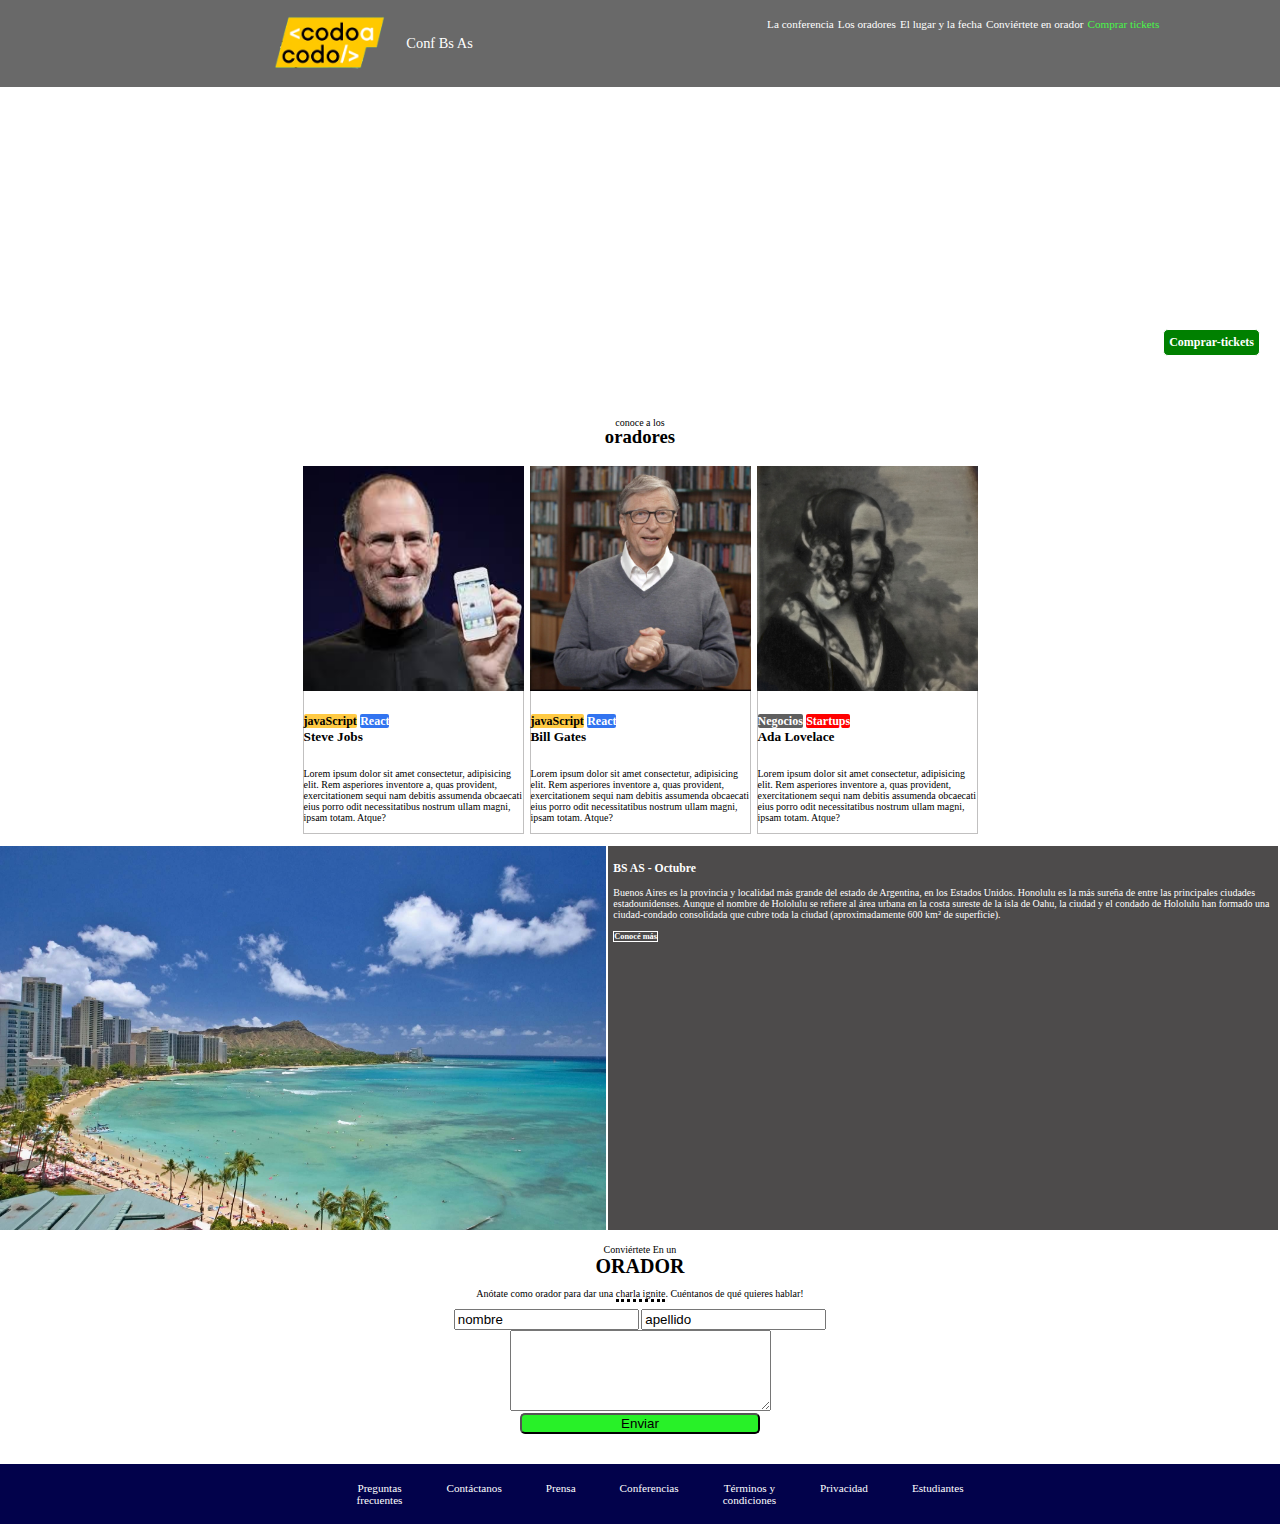
==== index.html @ 4e247d1a "subiendo web con pagina ticket adicional y funcion de js no funcional" ====
<!DOCTYPE html>
<html lang="es">
<head>
    <meta charset="UTF-8">
    <meta name="viewport" content="width=device-width, initial-scale=1.0">
    <meta http-equiv="X-UA-Compatible" content="ie=edge">
    <title>trabajo practico 1</title>
    <link rel="stylesheet" href="/css/style.css" >
</head>

<body class="grid-container">
    <div class="item0">   
    <img id="codo" src="/img/codoacodo.png" alt="imagen codo a codo"> 
    <p id="pcodo">Conf Bs As</p>
    </div>
       <nav class="item1">
        <ul>
            <li> <a href="">La conferencia</a> </li>
            <li><a href="">Los oradores</a> </li>
            <li><a href="">El lugar y la fecha</a> </li>
            <li><a href="">Conviértete en orador</a> </li>
            <li ><a id="comprar-ticket" href="/tickets.html">Comprar tickets</a> </li>
        </ul>
    </nav>

    <div class="item2">
   
            <div id="ditem2">
                    <div id="texto-item2">
        <h5 > Conf Bs As </h5>
        <p>Bs As llega por primera vez a Argentina. Un evento para compartir con esta comunidad el conosimiento y experiencia de los expertos que están creando el futuro de internet. Ven a conocer a miermbros del evento, a otros estudiantes de Codo a Codo y los oradores del primer nivel que tenemos para ti. Te esperamos!</p>
        <div id="boton-item2">
        <h6><a href="">Quero ser orador</a></h6>    <h6 id="comprar-item2"><a href="" >Comprar-tickets</a></h6>
    </div>
    </div>

 

    </div>

   </div>
 
    <div class="item3">
        <p id="conoce"> conoce a los</p >
    <h3>oradores</h3>
        </div>

    <div class="item31">
    <div><img id="steve" src="/img/steve.jpg" alt="foto steve jobs"></div>
    <div><img  id="bill" src="/img/bill.jpg" alt="foto bill gates"></div>
    <div> <img id="ada" src="/img/ada.jpeg" alt="foto ada lovelace"> </div>
   

   




</div>

<div class="item32">

<div class="fotos-texto">
<h5 > <span class="java-bill">javaScript</span>  <span class="react-bill">React</span> 
<br>
<span class="name-bill">Steve Jobs</span>
</h5>

<p class="lorem">Lorem ipsum dolor sit amet consectetur, adipisicing elit. Rem asperiores inventore a, quas provident, exercitationem sequi nam debitis assumenda obcaecati eius porro odit necessitatibus nostrum ullam magni, ipsam totam. Atque?</p>

</div>

<div class="fotos-texto">
        <h5 > <span class="java-bill">javaScript</span>  <span class="react-bill">React</span> 
        <br>
        <span class="name-bill">Bill Gates</span>
        </h5>
        
        <p class="lorem">Lorem ipsum dolor sit amet consectetur, adipisicing elit. Rem asperiores inventore a, quas provident, exercitationem sequi nam debitis assumenda obcaecati eius porro odit necessitatibus nostrum ullam magni, ipsam totam. Atque?</p>
        
        </div>

        <div class="fotos-texto">
                <h5 > <span class="Negocios">Negocios</span>  <span class="Startups">Startups</span> 
                <br>
                <span class="name-bill">Ada Lovelace</span>
                </h5>
                
                <p class="lorem">Lorem ipsum dolor sit amet consectetur, adipisicing elit. Rem asperiores inventore a, quas provident, exercitationem sequi nam debitis assumenda obcaecati eius porro odit necessitatibus nostrum ullam magni, ipsam totam. Atque?</p>
                
                </div>
</div>

    <div class="item4">
        <img class="item41" src="/img/honolulu.jpg" alt="foto paisaje de la playa">
    </div>
    <div class="item5">

<h3>BS AS - Octubre</h3>
<div id="p5">
<p>Buenos Aires es la provincia y localidad más grande del estado de Argentina, en los Estados Unidos. Honolulu es la más sureña de entre las principales ciudades estadounidenses. Aunque el nombre de Hololulu 
    se refiere al área urbana en la costa sureste de la isla de Oahu, la ciudad y el condado de Hololulu han formado una ciudad-condado consolidada que cubre toda la ciudad (aproximadamente 600 km² de superficie).
</p>
</div>
<div id="conoce-mas"><h5><a href="">Conocé más</a></h5></div>

    </div>
    <div class="item6">
        <div id="formulario">
<p>Conviértete En un <br>
      <b>ORADOR</b></p>
<p>Anótate como orador para dar una <span>charla ignite</span>. Cuéntanos de qué quieres hablar!</p>
<div id="formulario-campos"> 
    <form action="mailto: direccion@correo.com">
<input type="text" name="nombre" value="nombre">
<input type="text" name="apellido" value="apellido">
<textarea name="comentario" value="Sobre qué quieres hablar?" cols="30" rows="5" ></textarea>
<br>
<input id="button-form" type="submit" value="Enviar">
</form>
<!-- <button >Enviar</button> -->
</div >

    </div>
    </div>
    <div class="item7">
<nav id="footer">
            <ul>
                    <li><a>Preguntas <br> frecuentes</a></li>
                    <li><a>Contáctanos</a></li>
                    <li><a>Prensa</a></li>
                    <li><a>Conferencias</a></li>
                    <li><a>Términos y <br> condiciones</a></li>
                    <li><a>Privacidad</a></li>
                    <li><a>Estudiantes</a></li>
                </ul>
            </nav>
    </div>
    
    

</body>


</html>
---- css/style.css ----
body{
    margin: 0;
   
}

a{
    text-decoration: none;
    color: white;
}


.item0{grid-area: header;}
.item1{grid-area: nav;}
.item2{grid-area: article;}
.item3{grid-area: fotos;}
.item31{grid-area: fotos1;}
.item32{grid-area: fotos2;}
.item4{grid-area: foto-izq;}
.item5{grid-area: foto-der;}
.item6{grid-area: formulario;}
.item7{grid-area: footer;}

.grid-container{
    display: grid;
    grid-template-areas: 
    'header nav '
    'article article '
    'fotos fotos'
    'fotos1 fotos1'
    'fotos2 fotos2'
    'foto-izq foto-der '
    'formulario formulario '
    'footer footer ';

  
}

.grid-container > div{
    text-align: center;
  
}

.item0{
    display: flex;
    align-items: center;
    background-color: dimgray;
    justify-content: center;
    color: white;
  

}



#codo{
   max-width: 25%;
   display: inline;
margin-left: 20%;

}

#pcodo{
    font-size: 90%;
    display: inline;
    text-align: center;

 
}

nav{
    text-align: center;
    background-color: dimgray;
    color: white;
   
  
}

#comprar-ticket{
color: rgb(72, 247, 72);
}
nav ul{
    list-style: none;
    display: inline-block;
}


nav ul li {
float: left;
/* font-size: 70%; */
font-size: 70%;
padding: 2px;
} 
li a {
    display: block;
    color: white;
    text-align: center;
    /* padding: 14px 16px; */
    text-decoration: none;
    /* font-size: 14px; */
  }
  
  li a:hover {
    background-color: grey;
   
  }
.item2{
   background-image: -moz-linear-gradient(rgba(0,0,0,0.5), rgba(0,0,0,0.5)), url(/img/ba1.jpg);
  background-size: cover;
  height: 300px;
  padding-bottom: 20px;
  color: white;
  font-size: 10px;
  
}
#ditem2{
  display: flex;
  justify-content: flex-end;
  text-align: right;

 
}

.item2 h5{
font-size: 11px;
}

 #texto-item2{
     padding-top: 100px;
     padding-right: 20px;
    height: 30px;
    width: 280px;
   
 }
 #boton-item2{
display: flex;
justify-content: right;
 }
.item2 h6{
    border: solid 1px;
    border-radius: 5px;
    margin-left: 10px;
    padding: 5px;
    font-size: 12px;
}
#comprar-item2{
    background: green;
}

.item3{
    display: flex;
    justify-content: center;

border-bottom: o;

}

#conoce{
    font-size: 10px;
 position: absolute;


}



.item31{
    display: flex;
    justify-content: center;
/* background-color: black; */
    
}

#steve{
    max-width:221px;
    height: 100%;
    /* margin: 0px 0px 0px opx; */
    width: 100%;
}

#bill{
    max-width:221px;
    /* margin: 0px 5px  0px 5px ; */
    margin: 0px 1px 0px 6px;
background-size: 100%;
height: 100%;
width: 100%;
  
}

#ada{
    max-width:221px;
  margin-left: 5px;
  height: 100%;
  width: 100%;
}

.item32{
    display: flex;
  justify-content: center;




}

 .fotos-texto{
    width:219px;
    /* width:221px; */
    display: inline-block;
    text-align: left ;
    border-left: solid 1px  rgba(177, 176, 176, 0.8);
    border-right: solid 1px  rgba(177, 176, 176, 0.8);
    border-bottom: solid 1px  rgba(177, 176, 176, 0.8);
    margin: 0px 3px ;
}


.java-bill{
    font-size: 12px;
    background-color: rgb(255, 202, 68);
    border-radius: 2px;
    
   
}

.react-bill{
    font-size: 12px;
    color: white;
    background-color: rgb(50, 116, 240);
    border-radius: 2px;
   
}

.lorem{
    font-size: 10px;
   
}

.Startups{
    font-size: 12px;
    color: white;
    background-color: red;
    border-radius: 2px;
}

.Negocios{
    font-size: 12px;
    color: white;
    background-color: rgb(95, 95, 95);
    border-radius: 2px;
}

.item4{ margin: 2px 0 0 0;}
.item41{
    max-width: 100%;
    margin-top: 10px;

}

.item5{
    background-color: rgb(77, 75, 75);
    margin: 2px ;
margin-bottom: 4px;
display: inline;
text-align: left;
}

.item5  {
font-size: 10px;
color: white;
margin-top: 12px;
padding: 5px;
}

.item5 h3 {
  text-align: left;
  }
.item5 h5 {
  border: solid 1px;
  display: inline;

}

#p5{
    text-align: left;
}

#conoce-mas{
    text-align: left;
}

.item6{
    display: flex;
    font-size: 10px;
 justify-content: center;
}
.item6 b{
    font-size: 20px;
}

#formulario{

    width: 500px;
    height: 200px;
}
.item6 span{
    border-bottom: dotted ;
}



#button-form{
    background: rgb(40, 241, 40);
    border-radius: 5px;
    width: 240px;
}

#footer{
    display: flex;
    justify-content: space-around;
    background: rgb(2, 2, 75);
    margin-top: 30px;
    height: 60px;
   
}

.item7 li{
    margin: 0 20px;
}

@media (max-width: 576px){

    .grid-container{
        display: grid;
        grid-template-areas: 
        'header header '
        'nav nav '
        'article article '
        'fotos fotos'
        'fotos1 fotos1'
        'fotos2 fotos2'
        'foto-izq foto-der '
        'formulario formulario '
        'footer footer ';
    
      
    }

    nav ul li {
       
        font-size: 81%;
        /* width: width-device; */
        /* font-size: 2.7vw; */
        padding-left:14px;
        }

        #pcodo{
            font-size: 200%;
            display: inline;
            text-align: center;
        
         
        }
        
}
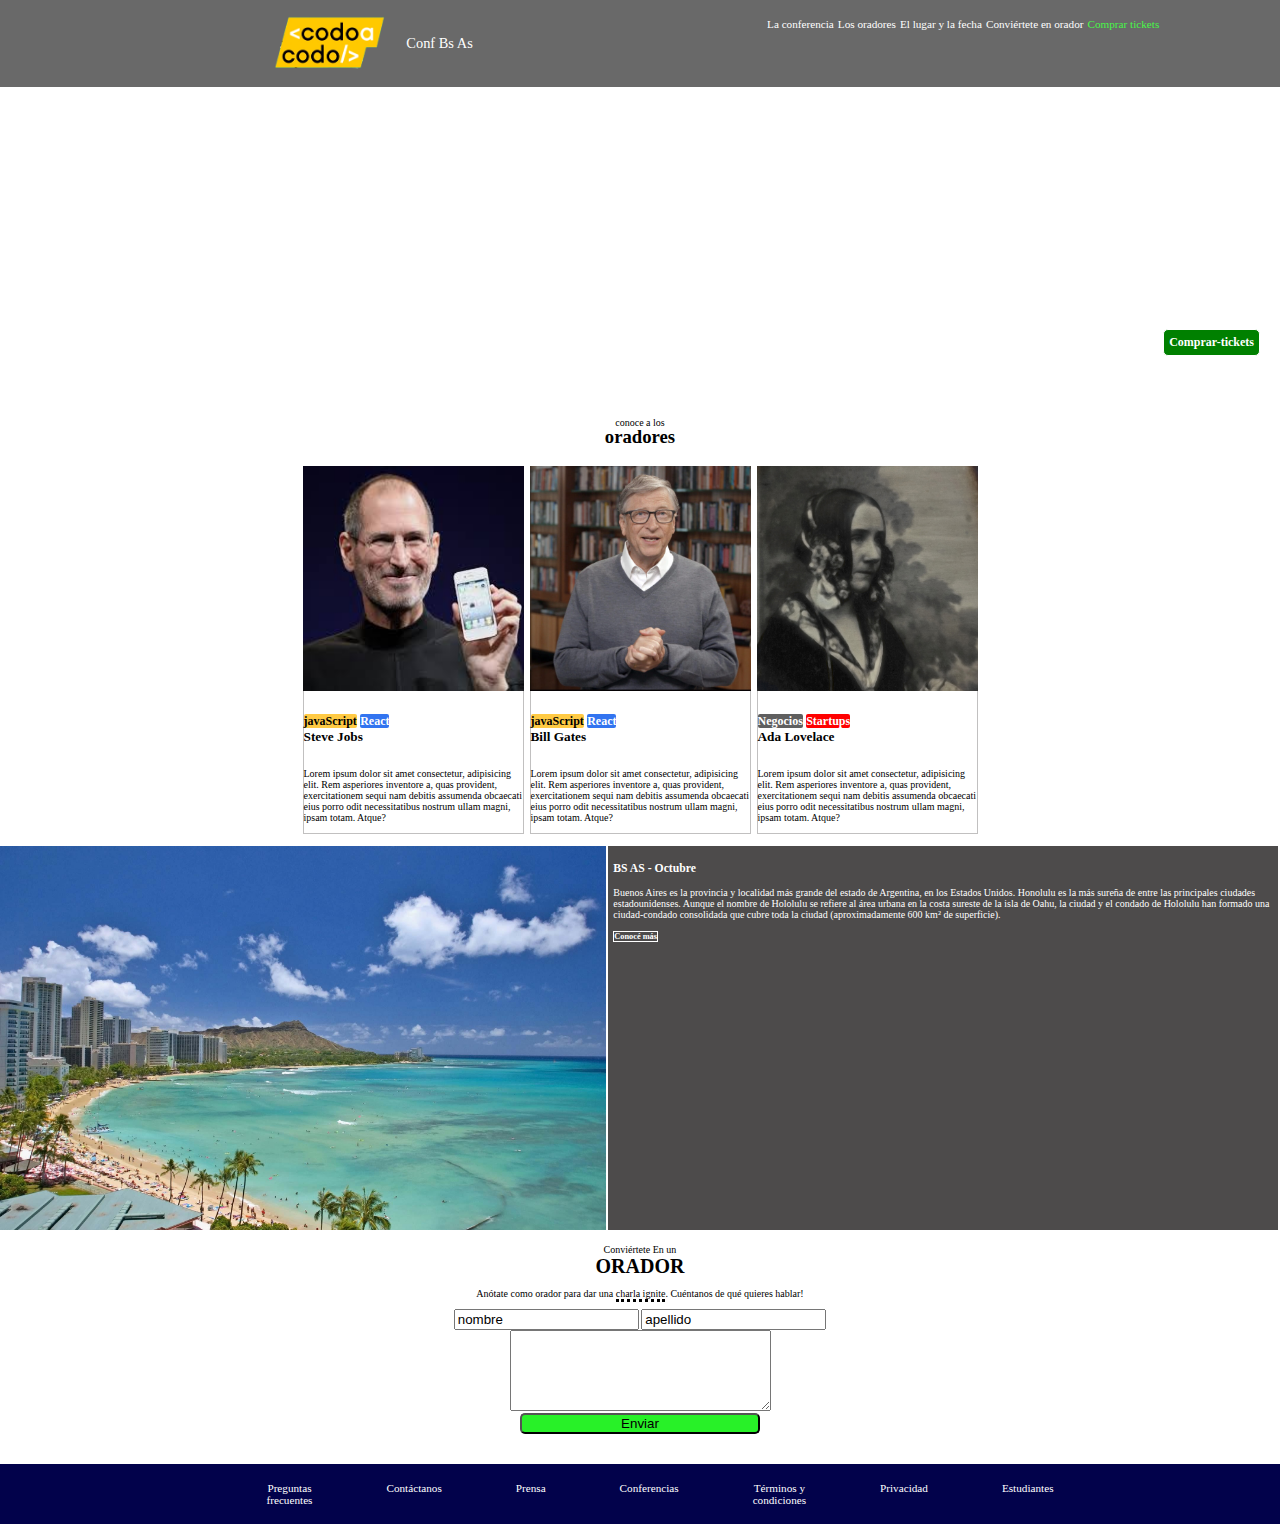
==== commit a01aed97: "se agrega diseño web de 2 paginas con js, falta arreglar el first movile del index" ====
--- a/index.html
+++ b/index.html
@@ -30,7 +30,7 @@
         <h5 > Conf Bs As </h5>
         <p>Bs As llega por primera vez a Argentina. Un evento para compartir con esta comunidad el conosimiento y experiencia de los expertos que están creando el futuro de internet. Ven a conocer a miermbros del evento, a otros estudiantes de Codo a Codo y los oradores del primer nivel que tenemos para ti. Te esperamos!</p>
         <div id="boton-item2">
-        <h6><a href="">Quero ser orador</a></h6>    <h6 id="comprar-item2"><a href="" >Comprar-tickets</a></h6>
+        <h6><a href="">Quero ser orador</a></h6>    <h6 id="comprar-item2"><a href="/tickets.html" >Comprar-tickets</a></h6>
     </div>
     </div>
 
--- a/css/style.css
+++ b/css/style.css
@@ -86,7 +86,6 @@
 
 nav ul li {
 float: left;
-/* font-size: 70%; */
 font-size: 70%;
 padding: 2px;
 } 
@@ -94,9 +93,8 @@
     display: block;
     color: white;
     text-align: center;
-    /* padding: 14px 16px; */
     text-decoration: none;
-    /* font-size: 14px; */
+   
   }
   
   li a:hover {
@@ -325,8 +323,15 @@
 }
 
 .item7 li{
-    margin: 0 20px;
-}
+    margin: 0 35px;
+}
+
+
+
+
+
+
+
 
 @media (max-width: 576px){
 
@@ -349,11 +354,17 @@
     nav ul li {
        
         font-size: 81%;
-        /* width: width-device; */
-        /* font-size: 2.7vw; */
-        padding-left:14px;
+        padding-left:10px;
         }
 
+        li a {
+            display: inline-block;
+            color: white;
+            text-align: center;
+            text-decoration: none;
+         
+          }
+        
         #pcodo{
             font-size: 200%;
             display: inline;
@@ -362,5 +373,18 @@
          
         }
         
-}
-
+        #footer{
+            display: flex;
+            justify-content: space-around;
+            background: rgb(2, 2, 75);
+            margin-top: 30px;
+            height: 60px;
+           
+        }
+        
+        .item7 li{
+            margin: 0 2px;
+        }
+
+}
+
